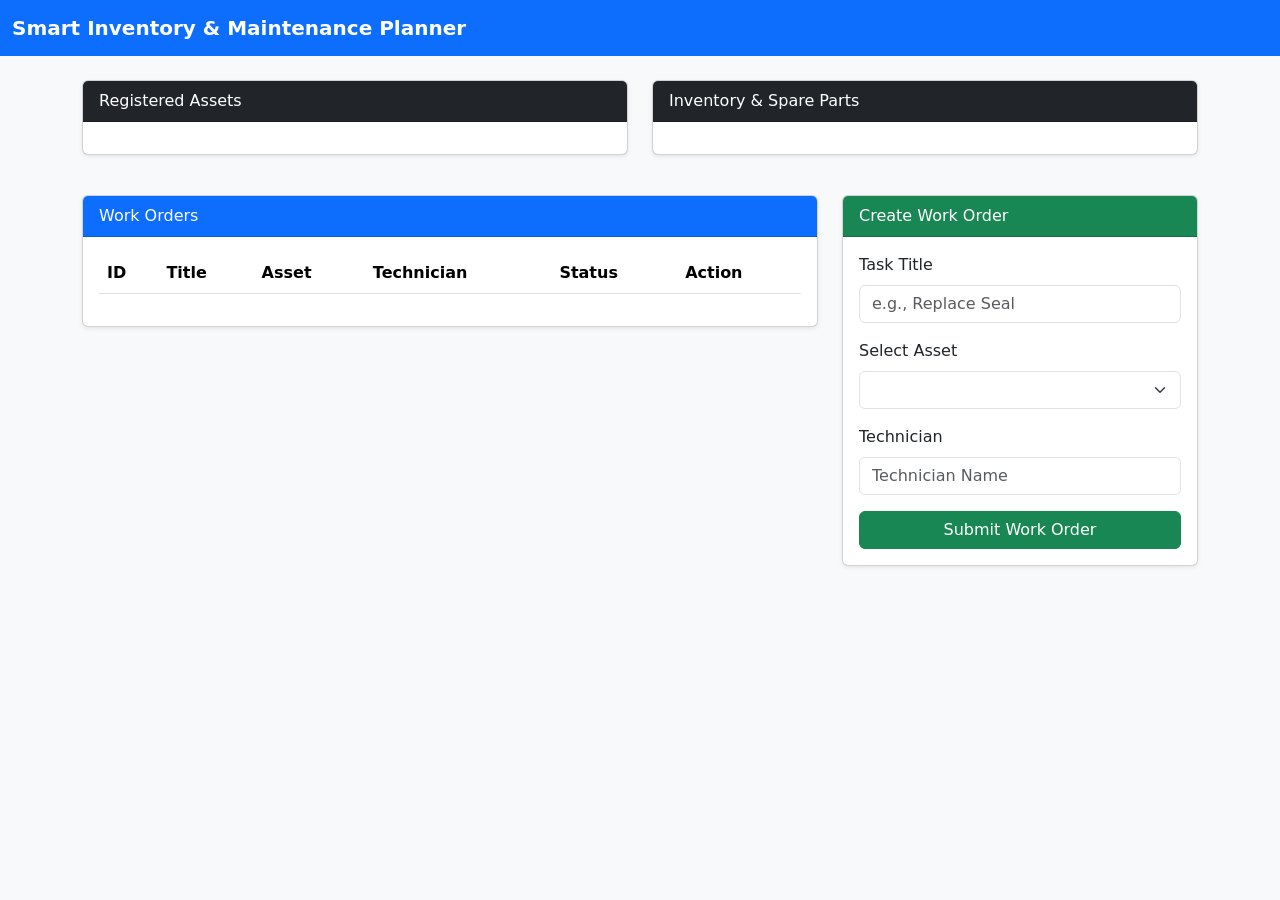
==== templates/index.html @ e8c9b7be "complete week 1 & 2: Core model and REST API" ====
<!DOCTYPE html>
<html lang="en">
<head>
    <meta charset="UTF-8">
    <meta name="viewport" content="width=device-width, initial-scale=1.0">
    <title>Smart CMMS Dashboard</title>
    <link href="https://cdn.jsdelivr.net/npm/bootstrap@5.3.0/dist/css/bootstrap.min.css" rel="stylesheet">
</head>
<body class="bg-light">

<nav class="navbar navbar-expand-lg navbar-dark bg-primary mb-4">
    <div class="container-fluid">
        <a class="navbar-brand fw-bold" href="#">Smart Inventory & Maintenance Planner</a>
    </div>
</nav>

<div class="container">
    
    <!-- Top Row: Assets & Spare Parts Overview -->
    <div class="row mb-4">
        <div class="col-md-6 mb-3">
            <div class="card shadow-sm">
                <div class="card-header bg-dark text-white font-weight-bold">Registered Assets</div>
                <div class="card-body">
                    <ul id="assets-list" class="list-group list-group-flush"></ul>
                </div>
            </div>
        </div>

        <div class="col-md-6 mb-3">
            <div class="card shadow-sm">
                <div class="card-header bg-dark text-white font-weight-bold">Inventory & Spare Parts</div>
                <div class="card-body">
                    <ul id="parts-list" class="list-group list-group-flush"></ul>
                </div>
            </div>
        </div>
    </div>

    <!-- Work Order Management Section -->
    <div class="row">
        <div class="col-md-8 mb-3">
            <div class="card shadow-sm">
                <div class="card-header bg-primary text-white font-weight-bold">Work Orders</div>
                <div class="card-body">
                    <table class="table table-hover align-middle">
                        <thead>
                            <tr>
                                <th>ID</th>
                                <th>Title</th>
                                <th>Asset</th>
                                <th>Technician</th>
                                <th>Status</th>
                                <th>Action</th>
                            </tr>
                        </thead>
                        <tbody id="work-orders-table"></tbody>
                    </table>
                </div>
            </div>
        </div>

        <!-- Create New Work Order Form -->
        <div class="col-md-4 mb-3">
            <div class="card shadow-sm">
                <div class="card-header bg-success text-white font-weight-bold">Create Work Order</div>
                <div class="card-body">
                    <form id="create-order-form">
                        <div class="mb-3">
                            <label class="form-label">Task Title</label>
                            <input type="text" id="order-title" class="form-control" placeholder="e.g., Replace Seal" required>
                        </div>
                        <div class="mb-3">
                            <label class="form-label">Select Asset</label>
                            <select id="order-asset" class="form-select" required></select>
                        </div>
                        <div class="mb-3">
                            <label class="form-label">Technician</label>
                            <input type="text" id="order-tech" class="form-control" placeholder="Technician Name">
                        </div>
                        <button type="submit" class="btn btn-success w-100">Submit Work Order</button>
                    </form>
                </div>
            </div>
        </div>
    </div>

</div>

<script>
    async function loadDashboardData() {
        // Fetch Assets
        const assetsRes = await fetch('/api/assets');
        const assets = await assetsRes.json();
        
        const assetsList = document.getElementById('assets-list');
        const assetSelect = document.getElementById('order-asset');
        assetsList.innerHTML = '';
        assetSelect.innerHTML = '';

        assets.forEach(a => {
            assetsList.innerHTML += `<li class="list-group-item d-flex justify-content-between">
                <span><strong>${a.name}</strong> (${a.location})</span>
                <span class="badge bg-info text-dark">${a.status}</span>
            </li>`;
            
            assetSelect.innerHTML += `<option value="${a.id}">${a.name}</option>`;
        });

        // Fetch Parts
        const partsRes = await fetch('/api/parts');
        const parts = await partsRes.json();
        const partsList = document.getElementById('parts-list');
        partsList.innerHTML = '';

        parts.forEach(p => {
            const lowStock = p.quantity <= p.reorder_threshold;
            partsList.innerHTML += `<li class="list-group-item d-flex justify-content-between align-items-center">
                <span>${p.part_name}</span>
                <span class="badge ${lowStock ? 'bg-danger' : 'bg-success'}">
                    Qty: ${p.quantity} (Min: ${p.reorder_threshold})
                </span>
            </li>`;
        });

        // Fetch Work Orders
        const woRes = await fetch('/api/work_orders');
        const orders = await woRes.json();
        const woTable = document.getElementById('work-orders-table');
        woTable.innerHTML = '';

        orders.forEach(o => {
            let statusBadge = o.status === 'Completed' ? 'bg-success' : (o.status === 'In Progress' ? 'bg-warning text-dark' : 'bg-secondary');
            
            woTable.innerHTML += `<tr>
                <td>#${o.id}</td>
                <td>${o.title}</td>
                <td>${o.asset_name}</td>
                <td>${o.technician}</td>
                <td><span class="badge ${statusBadge}">${o.status}</span></td>
                <td>
                    ${o.status !== 'Completed' ? `<button class="btn btn-sm btn-outline-success" onclick="completeOrder(${o.id})">Complete</button>` : '—'}
                </td>
            </tr>`;
        });
    }

    // Submit Work Order Form
    document.getElementById('create-order-form').addEventListener('submit', async (e) => {
        e.preventDefault();
        const title = document.getElementById('order-title').value;
        const asset_id = document.getElementById('order-asset').value;
        const technician = document.getElementById('order-tech').value;

        await fetch('/api/work_orders', {
            method: 'POST',
            headers: { 'Content-Type': 'application/json' },
            body: JSON.stringify({ title, asset_id, technician })
        });

        document.getElementById('order-title').value = '';
        document.getElementById('order-tech').value = '';
        loadDashboardData();
    });

    // Mark Work Order as Completed
    async function completeOrder(orderId) {
        await fetch(`/api/work_orders/${orderId}`, {
            method: 'PATCH',
            headers: { 'Content-Type': 'application/json' },
            body: JSON.stringify({ status: 'Completed' })
        });
        loadDashboardData();
    }

    // Initialize Dashboard
    loadDashboardData();
</script>

</body>
</html>
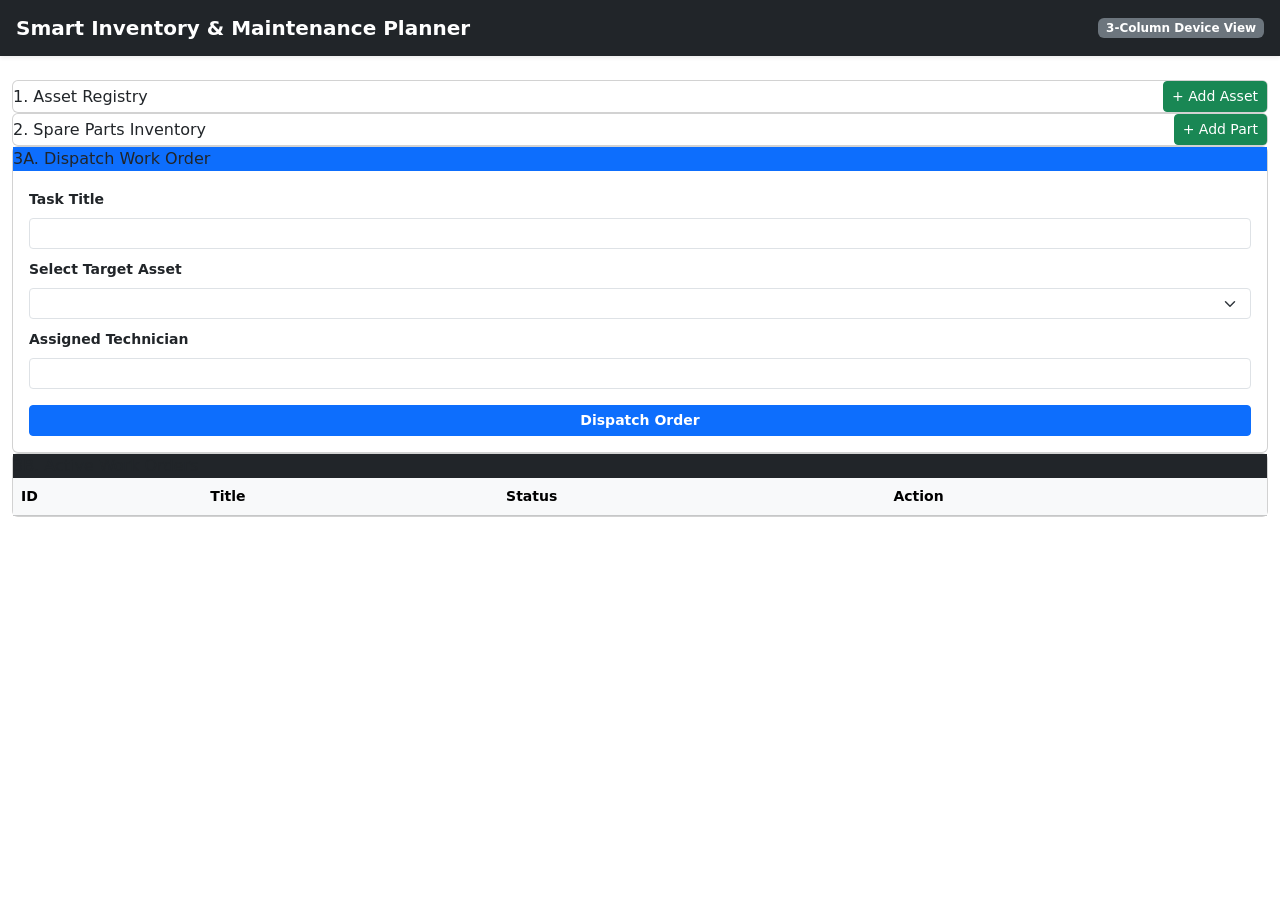
==== commit 605c2162: "feat: complete aseet details model, spare parts viewer and CMMS dashboard UI" ====
--- a/templates/index.html
+++ b/templates/index.html
@@ -3,179 +3,407 @@
 <head>
     <meta charset="UTF-8">
     <meta name="viewport" content="width=device-width, initial-scale=1.0">
-    <title>Smart CMMS Dashboard</title>
+    <title>Smart CMMS - Responsive Dashboard</title>
     <link href="https://cdn.jsdelivr.net/npm/bootstrap@5.3.0/dist/css/bootstrap.min.css" rel="stylesheet">
+    <link rel="stylesheet" href="{{ url_for('static', filename='css/style.css') }}">
+    <style>
+        .clickable-item {
+            cursor: pointer;
+            transition: background-color 0.15s ease-in-out;
+        }
+        .clickable-item:hover {
+            background-color: #f1f5f9;
+        }
+    </style>
 </head>
-<body class="bg-light">
-
-<nav class="navbar navbar-expand-lg navbar-dark bg-primary mb-4">
-    <div class="container-fluid">
+<body>
+
+<nav class="navbar navbar-dark bg-dark mb-4 shadow-sm">
+    <div class="container-fluid px-3">
         <a class="navbar-brand fw-bold" href="#">Smart Inventory & Maintenance Planner</a>
+        <span class="badge bg-secondary">3-Column Device View</span>
     </div>
 </nav>
 
-<div class="container">
-    
-    <!-- Top Row: Assets & Spare Parts Overview -->
-    <div class="row mb-4">
-        <div class="col-md-6 mb-3">
-            <div class="card shadow-sm">
-                <div class="card-header bg-dark text-white font-weight-bold">Registered Assets</div>
-                <div class="card-body">
+<div class="container-fluid">
+    <div id="alert-container" class="px-2"></div>
+
+    <div class="dashboard-grid">
+        
+        <!-- COLUMN 1: ASSET REGISTRY -->
+        <div class="card-column">
+            <div class="card custom-card">
+                <div class="custom-card-header d-flex justify-content-between align-items-center">
+                    <span>1. Asset Registry</span>
+                    <button class="btn btn-sm btn-success" data-bs-toggle="modal" data-bs-target="#addAssetModal">+ Add Asset</button>
+                </div>
+                <div class="card-body p-0 scrollable-panel">
                     <ul id="assets-list" class="list-group list-group-flush"></ul>
                 </div>
             </div>
         </div>
 
-        <div class="col-md-6 mb-3">
-            <div class="card shadow-sm">
-                <div class="card-header bg-dark text-white font-weight-bold">Inventory & Spare Parts</div>
-                <div class="card-body">
+        <!-- COLUMN 2: SPARE PARTS INVENTORY -->
+        <div class="card-column">
+            <div class="card custom-card">
+                <div class="custom-card-header d-flex justify-content-between align-items-center">
+                    <span>2. Spare Parts Inventory</span>
+                    <button class="btn btn-sm btn-success" data-bs-toggle="modal" data-bs-target="#addPartModal">+ Add Part</button>
+                </div>
+                <div class="card-body p-0 scrollable-panel">
                     <ul id="parts-list" class="list-group list-group-flush"></ul>
                 </div>
             </div>
         </div>
-    </div>
-
-    <!-- Work Order Management Section -->
-    <div class="row">
-        <div class="col-md-8 mb-3">
-            <div class="card shadow-sm">
-                <div class="card-header bg-primary text-white font-weight-bold">Work Orders</div>
-                <div class="card-body">
-                    <table class="table table-hover align-middle">
-                        <thead>
-                            <tr>
-                                <th>ID</th>
-                                <th>Title</th>
-                                <th>Asset</th>
-                                <th>Technician</th>
-                                <th>Status</th>
-                                <th>Action</th>
-                            </tr>
-                        </thead>
-                        <tbody id="work-orders-table"></tbody>
-                    </table>
-                </div>
-            </div>
-        </div>
-
-        <!-- Create New Work Order Form -->
-        <div class="col-md-4 mb-3">
-            <div class="card shadow-sm">
-                <div class="card-header bg-success text-white font-weight-bold">Create Work Order</div>
+
+        <!-- COLUMN 3: WORK ORDERS & DISPATCH -->
+        <div class="card-column">
+            <div class="card custom-card">
+                <div class="custom-card-header bg-primary">
+                    <span>3A. Dispatch Work Order</span>
+                </div>
                 <div class="card-body">
                     <form id="create-order-form">
-                        <div class="mb-3">
-                            <label class="form-label">Task Title</label>
-                            <input type="text" id="order-title" class="form-control" placeholder="e.g., Replace Seal" required>
+                        <div class="mb-2">
+                            <label class="form-label small fw-bold">Task Title</label>
+                            <input type="text" id="order-title" class="form-control form-control-sm" required>
+                        </div>
+                        <div class="mb-2">
+                            <label class="form-label small fw-bold">Select Target Asset</label>
+                            <select id="order-asset" class="form-select form-select-sm" required></select>
                         </div>
                         <div class="mb-3">
-                            <label class="form-label">Select Asset</label>
-                            <select id="order-asset" class="form-select" required></select>
+                            <label class="form-label small fw-bold">Assigned Technician</label>
+                            <input type="text" id="order-tech" class="form-control form-control-sm" required>
                         </div>
-                        <div class="mb-3">
-                            <label class="form-label">Technician</label>
-                            <input type="text" id="order-tech" class="form-control" placeholder="Technician Name">
+                        <button type="submit" class="btn btn-sm btn-primary w-100 fw-bold">Dispatch Order</button>
+                    </form>
+                </div>
+            </div>
+
+            <div class="card custom-card">
+                <div class="custom-card-header bg-dark">
+                    <span>3B. Active Work Orders</span>
+                </div>
+                <div class="card-body p-0 scrollable-panel">
+                    <div class="table-responsive">
+                        <table class="table table-hover align-middle mb-0 small">
+                            <thead class="table-light">
+                                <tr>
+                                    <th>ID</th>
+                                    <th>Title</th>
+                                    <th>Status</th>
+                                    <th>Action</th>
+                                </tr>
+                            </thead>
+                            <tbody id="work-orders-table"></tbody>
+                        </table>
+                    </div>
+                </div>
+            </div>
+        </div>
+
+    </div>
+</div>
+
+<!-- Modal: Add Asset Form -->
+<div class="modal fade" id="addAssetModal" tabindex="-1">
+  <div class="modal-dialog modal-lg modal-fullscreen-md-down">
+    <div class="modal-content">
+      <div class="modal-header bg-dark text-white">
+        <h5 class="modal-title">New Asset Registration</h5>
+        <button type="button" class="btn-close btn-close-white" data-bs-dismiss="modal"></button>
+      </div>
+      <div class="modal-body">
+        <form id="asset-form" class="row g-2">
+            <div class="col-md-4"><label class="form-label small">Asset Code *</label><input type="text" name="asset_code" class="form-control form-control-sm" required></div>
+            <div class="col-md-4"><label class="form-label small">Name *</label><input type="text" name="name" class="form-control form-control-sm" required></div>
+            <div class="col-md-4"><label class="form-label small">Category *</label><input type="text" name="category" class="form-control form-control-sm" required></div>
+            <div class="col-md-4"><label class="form-label small">Manufacturer</label><input type="text" name="manufacturer" class="form-control form-control-sm"></div>
+            <div class="col-md-4"><label class="form-label small">Model No.</label><input type="text" name="model_number" class="form-control form-control-sm"></div>
+            <div class="col-md-4"><label class="form-label small">Serial No.</label><input type="text" name="serial_number" class="form-control form-control-sm"></div>
+            <div class="col-md-4"><label class="form-label small">Location Facility *</label><input type="text" name="location_facility" class="form-control form-control-sm" required></div>
+            <div class="col-md-4"><label class="form-label small">Department</label><input type="text" name="department" class="form-control form-control-sm"></div>
+            <div class="col-md-4"><label class="form-label small">Install Date</label><input type="date" name="installation_date" class="form-control form-control-sm"></div>
+            <div class="col-md-4"><label class="form-label small">Purchase Cost</label><input type="number" step="0.01" name="purchase_cost" class="form-control form-control-sm" value="0.0"></div>
+            <div class="col-md-4"><label class="form-label small">Warranty Expiry</label><input type="date" name="warranty_expiration" class="form-control form-control-sm"></div>
+            <div class="col-md-4"><label class="form-label small">Status</label><select name="operational_status" class="form-select form-select-sm"><option>Operational</option><option>Maintenance Required</option></select></div>
+            <div class="col-md-4"><label class="form-label small">Criticality</label><select name="criticality" class="form-select form-select-sm"><option>Low</option><option>Medium</option><option>High</option><option>Critical</option></select></div>
+            <div class="col-md-4"><label class="form-label small">Power Rating</label><input type="text" name="power_rating" class="form-control form-control-sm"></div>
+            <div class="col-md-4"><label class="form-label small">Operating Voltage</label><input type="text" name="operating_voltage" class="form-control form-control-sm"></div>
+            <div class="col-md-4"><label class="form-label small">Maint. Interval (Days)</label><input type="number" name="maintenance_interval_days" class="form-control form-control-sm" value="30"></div>
+            <div class="col-md-4"><label class="form-label small">Last Maint. Date</label><input type="date" name="last_maintenance_date" class="form-control form-control-sm"></div>
+            <div class="col-md-4"><label class="form-label small">Supplier Contact</label><input type="text" name="supplier_contact" class="form-control form-control-sm"></div>
+            <div class="col-12 mt-3"><button type="submit" class="btn btn-dark w-100">Save Asset</button></div>
+        </form>
+      </div>
+    </div>
+  </div>
+</div>
+
+<!-- Modal: Add Spare Part Form -->
+<div class="modal fade" id="addPartModal" tabindex="-1">
+  <div class="modal-dialog modal-lg modal-fullscreen-md-down">
+    <div class="modal-content">
+      <div class="modal-header bg-dark text-white">
+        <h5 class="modal-title">New Spare Part Registration</h5>
+        <button type="button" class="btn-close btn-close-white" data-bs-dismiss="modal"></button>
+      </div>
+      <div class="modal-body">
+        <form id="part-form" class="row g-2">
+            <div class="col-md-4"><label class="form-label small">Part No. *</label><input type="text" name="part_number" class="form-control form-control-sm" required></div>
+            <div class="col-md-4"><label class="form-label small">Part Name *</label><input type="text" name="part_name" class="form-control form-control-sm" required></div>
+            <div class="col-md-4"><label class="form-label small">Category</label><input type="text" name="category" class="form-control form-control-sm"></div>
+            <div class="col-md-4"><label class="form-label small">Manufacturer</label><input type="text" name="manufacturer" class="form-control form-control-sm"></div>
+            <div class="col-md-4"><label class="form-label small">Model Compatibility</label><input type="text" name="model_compatibility" class="form-control form-control-sm"></div>
+            <div class="col-md-4"><label class="form-label small">Initial Quantity *</label><input type="number" name="quantity" class="form-control form-control-sm" value="0" required></div>
+            <div class="col-md-4"><label class="form-label small">Reorder Threshold</label><input type="number" name="reorder_threshold" class="form-control form-control-sm" value="5"></div>
+            <div class="col-md-4"><label class="form-label small">Reorder Quantity</label><input type="number" name="reorder_quantity" class="form-control form-control-sm" value="10"></div>
+            <div class="col-md-4"><label class="form-label small">Unit Cost</label><input type="number" step="0.01" name="unit_cost" class="form-control form-control-sm" value="0.0"></div>
+            <div class="col-md-4"><label class="form-label small">Bin Location</label><input type="text" name="storage_bin_location" class="form-control form-control-sm" value="A-01"></div>
+            <div class="col-md-4"><label class="form-label small">Unit of Measure</label><input type="text" name="unit_of_measure" class="form-control form-control-sm" value="PCS"></div>
+            <div class="col-md-4"><label class="form-label small">Supplier Name</label><input type="text" name="supplier_name" class="form-control form-control-sm"></div>
+            <div class="col-md-4"><label class="form-label small">Supplier Part No.</label><input type="text" name="supplier_part_no" class="form-control form-control-sm"></div>
+            <div class="col-md-4"><label class="form-label small">Lead Time (Days)</label><input type="number" name="lead_time_days" class="form-control form-control-sm" value="7"></div>
+            <div class="col-md-4"><label class="form-label small">Criticality</label><select name="criticality_rating" class="form-select form-select-sm"><option>Low</option><option>Medium</option><option>High</option></select></div>
+            <div class="col-md-4"><label class="form-label small">Last Restock Date</label><input type="date" name="last_restock_date" class="form-control form-control-sm"></div>
+            <div class="col-12 mt-3"><button type="submit" class="btn btn-dark w-100">Save Spare Part</button></div>
+        </form>
+      </div>
+    </div>
+  </div>
+</div>
+
+<!-- Modal: View Asset Details -->
+<div class="modal fade" id="viewAssetModal" tabindex="-1">
+  <div class="modal-dialog modal-lg">
+    <div class="modal-content">
+      <div class="modal-header bg-primary text-white">
+        <h5 class="modal-title" id="assetDetailTitle">Asset Details</h5>
+        <button type="button" class="btn-close btn-close-white" data-bs-dismiss="modal"></button>
+      </div>
+      <div class="modal-body" id="assetDetailBody"></div>
+      <div class="modal-footer">
+        <button type="button" class="btn btn-secondary btn-sm" data-bs-dismiss="modal">Close</button>
+      </div>
+    </div>
+  </div>
+</div>
+
+<!-- Modal: View Spare Part Details -->
+<div class="modal fade" id="viewPartModal" tabindex="-1">
+  <div class="modal-dialog modal-lg">
+    <div class="modal-content">
+      <div class="modal-header bg-dark text-white">
+        <h5 class="modal-title" id="partDetailTitle">Spare Part Details</h5>
+        <button type="button" class="btn-close btn-close-white" data-bs-dismiss="modal"></button>
+      </div>
+      <div class="modal-body" id="partDetailBody"></div>
+      <div class="modal-footer">
+        <button type="button" class="btn btn-secondary btn-sm" data-bs-dismiss="modal">Close</button>
+      </div>
+    </div>
+  </div>
+</div>
+
+<script src="https://cdn.jsdelivr.net/npm/bootstrap@5.3.0/dist/js/bootstrap.bundle.min.js"></script>
+<script>
+    let globalAssets = [];
+    let globalParts = [];
+
+    async function loadData() {
+        try {
+            // Load Assets
+            const assetsRes = await fetch('/api/assets');
+            globalAssets = await assetsRes.json();
+            const assetsList = document.getElementById('assets-list');
+            const assetSelect = document.getElementById('order-asset');
+            assetsList.innerHTML = ''; assetSelect.innerHTML = '';
+
+            if (!Array.isArray(globalAssets) || globalAssets.length === 0) {
+                assetsList.innerHTML = '<li class="list-group-item p-2 text-muted text-center">No assets found</li>';
+            } else {
+                globalAssets.forEach((a, index) => {
+                    assetsList.innerHTML += `<li class="list-group-item p-2 clickable-item" onclick="showAssetDetails(${index})">
+                        <div class="d-flex justify-content-between align-items-center">
+                            <strong class="text-truncate" style="max-width: 180px;">${a.name || 'Unnamed'}</strong> 
+                            <span class="badge bg-secondary small">${a.operational_status || 'Operational'}</span>
                         </div>
-                        <button type="submit" class="btn btn-success w-100">Submit Work Order</button>
-                    </form>
-                </div>
-            </div>
-        </div>
-    </div>
-
-</div>
-
-<script>
-    async function loadDashboardData() {
-        // Fetch Assets
-        const assetsRes = await fetch('/api/assets');
-        const assets = await assetsRes.json();
+                        <div class="text-muted small mt-1">Code: ${a.asset_code || 'N/A'} | Loc: ${a.location_facility || 'N/A'}</div>
+                    </li>`;
+                    assetSelect.innerHTML += `<option value="${a.id}">${a.name || 'Asset'} (${a.asset_code || 'N/A'})</option>`;
+                });
+            }
+
+            // Load Spare Parts
+            const partsRes = await fetch('/api/parts');
+            globalParts = await partsRes.json();
+            const partsList = document.getElementById('parts-list');
+            partsList.innerHTML = '';
+
+            if (!Array.isArray(globalParts) || globalParts.length === 0) {
+                partsList.innerHTML = '<li class="list-group-item p-2 text-muted text-center">No spare parts found</li>';
+            } else {
+                globalParts.forEach((p, index) => {
+                    partsList.innerHTML += `<li class="list-group-item p-2 d-flex justify-content-between align-items-center clickable-item" onclick="showPartDetails(${index})">
+                        <div>
+                            <strong class="d-block text-truncate" style="max-width: 180px;">${p.part_name || 'Unnamed'}</strong>
+                            <small class="text-muted">Bin: ${p.storage_bin_location || 'N/A'}</small>
+                        </div>
+                        <span class="badge ${p.low_stock ? 'badge-low-stock' : 'bg-primary'}">Qty: ${p.quantity ?? 0}</span>
+                    </li>`;
+                });
+            }
+
+            // Load Work Orders
+            const ordersRes = await fetch('/api/work_orders');
+            const orders = await ordersRes.json();
+            const woTable = document.getElementById('work-orders-table');
+            woTable.innerHTML = '';
+
+            if (Array.isArray(orders)) {
+                orders.forEach(o => {
+                    woTable.innerHTML += `<tr>
+                        <td>#${o.id}</td>
+                        <td class="text-truncate" style="max-width: 100px;">${o.title || 'Untitled'}</td>
+                        <td><span class="badge ${o.status==='Completed'?'bg-success':'bg-warning text-dark'}">${o.status}</span></td>
+                        <td>${o.status!=='Completed'?`<button class="btn btn-xs btn-success py-0 px-1" onclick="completeOrder(${o.id})">Done</button>`:'—'}</td>
+                    </tr>`;
+                });
+            }
+        } catch (err) {
+            console.error("Dashboard render error:", err);
+        }
+    }
+
+    function showAssetDetails(index) {
+        const a = globalAssets[index];
+        if (!a) return;
         
-        const assetsList = document.getElementById('assets-list');
-        const assetSelect = document.getElementById('order-asset');
-        assetsList.innerHTML = '';
-        assetSelect.innerHTML = '';
-
-        assets.forEach(a => {
-            assetsList.innerHTML += `<li class="list-group-item d-flex justify-content-between">
-                <span><strong>${a.name}</strong> (${a.location})</span>
-                <span class="badge bg-info text-dark">${a.status}</span>
-            </li>`;
-            
-            assetSelect.innerHTML += `<option value="${a.id}">${a.name}</option>`;
+        document.getElementById('assetDetailTitle').innerText = `${a.name} (${a.asset_code})`;
+        document.getElementById('assetDetailBody').innerHTML = `
+            <div class="row g-2 small">
+                <div class="col-md-6"><strong>Asset Code:</strong> ${a.asset_code || 'N/A'}</div>
+                <div class="col-md-6"><strong>Name:</strong> ${a.name || 'N/A'}</div>
+                <div class="col-md-6"><strong>Category:</strong> ${a.category || 'N/A'}</div>
+                <div class="col-md-6"><strong>Manufacturer:</strong> ${a.manufacturer || 'N/A'}</div>
+                <div class="col-md-6"><strong>Model Number:</strong> ${a.model_number || 'N/A'}</div>
+                <div class="col-md-6"><strong>Serial Number:</strong> ${a.serial_number || 'N/A'}</div>
+                <div class="col-md-6"><strong>Facility Location:</strong> ${a.location_facility || 'N/A'}</div>
+                <div class="col-md-6"><strong>Department:</strong> ${a.department || 'N/A'}</div>
+                <div class="col-md-6"><strong>Install Date:</strong> ${a.installation_date || 'N/A'}</div>
+                <div class="col-md-6"><strong>Purchase Cost:</strong> $${a.purchase_cost ?? 0}</div>
+                <div class="col-md-6"><strong>Warranty Expiry:</strong> ${a.warranty_expiration || 'N/A'}</div>
+                <div class="col-md-6"><strong>Status:</strong> ${a.operational_status || 'N/A'}</div>
+                <div class="col-md-6"><strong>Criticality:</strong> ${a.criticality || 'N/A'}</div>
+                <div class="col-md-6"><strong>Power Rating:</strong> ${a.power_rating || 'N/A'}</div>
+                <div class="col-md-6"><strong>Operating Voltage:</strong> ${a.operating_voltage || 'N/A'}</div>
+                <div class="col-md-6"><strong>Maint. Interval:</strong> ${a.maintenance_interval_days || 0} Days</div>
+                <div class="col-md-6"><strong>Last Maint. Date:</strong> ${a.last_maintenance_date || 'N/A'}</div>
+                <div class="col-md-6"><strong>Supplier Contact:</strong> ${a.supplier_contact || 'N/A'}</div>
+            </div>
+        `;
+        
+        new bootstrap.Modal(document.getElementById('viewAssetModal')).show();
+    }
+
+    function showPartDetails(index) {
+        const p = globalParts[index];
+        if (!p) return;
+
+        document.getElementById('partDetailTitle').innerText = `${p.part_name} (${p.part_number})`;
+        document.getElementById('partDetailBody').innerHTML = `
+            <div class="row g-2 small">
+                <div class="col-md-6"><strong>Part Number:</strong> ${p.part_number || 'N/A'}</div>
+                <div class="col-md-6"><strong>Part Name:</strong> ${p.part_name || 'N/A'}</div>
+                <div class="col-md-6"><strong>Category:</strong> ${p.category || 'N/A'}</div>
+                <div class="col-md-6"><strong>Manufacturer:</strong> ${p.manufacturer || 'N/A'}</div>
+                <div class="col-md-6"><strong>Model Compatibility:</strong> ${p.model_compatibility || 'N/A'}</div>
+                <div class="col-md-6"><strong>Quantity in Stock:</strong> ${p.quantity ?? 0} ${p.unit_of_measure || 'PCS'}</div>
+                <div class="col-md-6"><strong>Reorder Threshold:</strong> ${p.reorder_threshold ?? 0}</div>
+                <div class="col-md-6"><strong>Reorder Quantity:</strong> ${p.reorder_quantity ?? 0}</div>
+                <div class="col-md-6"><strong>Unit Cost:</strong> $${p.unit_cost ?? 0}</div>
+                <div class="col-md-6"><strong>Bin Location:</strong> ${p.storage_bin_location || 'N/A'}</div>
+                <div class="col-md-6"><strong>Supplier Name:</strong> ${p.supplier_name || 'N/A'}</div>
+                <div class="col-md-6"><strong>Supplier Part No:</strong> ${p.supplier_part_no || 'N/A'}</div>
+                <div class="col-md-6"><strong>Lead Time:</strong> ${p.lead_time_days || 0} Days</div>
+                <div class="col-md-6"><strong>Criticality Rating:</strong> ${p.criticality_rating || 'N/A'}</div>
+                <div class="col-md-6"><strong>Last Restock Date:</strong> ${p.last_restock_date || 'N/A'}</div>
+                <div class="col-md-6"><strong>Stock Alert:</strong> ${p.low_stock ? '<span class="badge bg-danger">Low Stock</span>' : '<span class="badge bg-success">Sufficient</span>'}</div>
+            </div>
+        `;
+
+        new bootstrap.Modal(document.getElementById('viewPartModal')).show();
+    }
+
+    document.getElementById('asset-form').addEventListener('submit', async (e) => {
+        e.preventDefault();
+        const data = Object.fromEntries(new FormData(e.target));
+        const res = await fetch('/api/assets', { 
+            method: 'POST', 
+            headers: {'Content-Type': 'application/json'}, 
+            body: JSON.stringify(data) 
         });
-
-        // Fetch Parts
-        const partsRes = await fetch('/api/parts');
-        const parts = await partsRes.json();
-        const partsList = document.getElementById('parts-list');
-        partsList.innerHTML = '';
-
-        parts.forEach(p => {
-            const lowStock = p.quantity <= p.reorder_threshold;
-            partsList.innerHTML += `<li class="list-group-item d-flex justify-content-between align-items-center">
-                <span>${p.part_name}</span>
-                <span class="badge ${lowStock ? 'bg-danger' : 'bg-success'}">
-                    Qty: ${p.quantity} (Min: ${p.reorder_threshold})
-                </span>
-            </li>`;
+        
+        if (res.ok) {
+            e.target.reset();
+            bootstrap.Modal.getInstance(document.getElementById('addAssetModal')).hide();
+            await loadData();
+        } else {
+            const err = await res.json();
+            alert('Error adding asset: ' + (err.error || 'Unknown error'));
+        }
+    });
+
+    document.getElementById('part-form').addEventListener('submit', async (e) => {
+        e.preventDefault();
+        const data = Object.fromEntries(new FormData(e.target));
+        const res = await fetch('/api/parts', { 
+            method: 'POST', 
+            headers: {'Content-Type': 'application/json'}, 
+            body: JSON.stringify(data) 
         });
 
-        // Fetch Work Orders
-        const woRes = await fetch('/api/work_orders');
-        const orders = await woRes.json();
-        const woTable = document.getElementById('work-orders-table');
-        woTable.innerHTML = '';
-
-        orders.forEach(o => {
-            let statusBadge = o.status === 'Completed' ? 'bg-success' : (o.status === 'In Progress' ? 'bg-warning text-dark' : 'bg-secondary');
-            
-            woTable.innerHTML += `<tr>
-                <td>#${o.id}</td>
-                <td>${o.title}</td>
-                <td>${o.asset_name}</td>
-                <td>${o.technician}</td>
-                <td><span class="badge ${statusBadge}">${o.status}</span></td>
-                <td>
-                    ${o.status !== 'Completed' ? `<button class="btn btn-sm btn-outline-success" onclick="completeOrder(${o.id})">Complete</button>` : '—'}
-                </td>
-            </tr>`;
-        });
-    }
-
-    // Submit Work Order Form
+        if (res.ok) {
+            e.target.reset();
+            bootstrap.Modal.getInstance(document.getElementById('addPartModal')).hide();
+            await loadData();
+        } else {
+            const err = await res.json();
+            alert('Error adding spare part: ' + (err.error || 'Unknown error'));
+        }
+    });
+
     document.getElementById('create-order-form').addEventListener('submit', async (e) => {
         e.preventDefault();
-        const title = document.getElementById('order-title').value;
-        const asset_id = document.getElementById('order-asset').value;
-        const technician = document.getElementById('order-tech').value;
-
-        await fetch('/api/work_orders', {
+        const res = await fetch('/api/work_orders', {
             method: 'POST',
-            headers: { 'Content-Type': 'application/json' },
-            body: JSON.stringify({ title, asset_id, technician })
+            headers: {'Content-Type': 'application/json'},
+            body: JSON.stringify({
+                title: document.getElementById('order-title').value,
+                asset_id: document.getElementById('order-asset').value,
+                technician: document.getElementById('order-tech').value
+            })
         });
 
-        document.getElementById('order-title').value = '';
-        document.getElementById('order-tech').value = '';
-        loadDashboardData();
+        if (res.ok) {
+            document.getElementById('create-order-form').reset();
+            await loadData();
+        } else {
+            alert('Failed to dispatch order');
+        }
     });
 
-    // Mark Work Order as Completed
-    async function completeOrder(orderId) {
-        await fetch(`/api/work_orders/${orderId}`, {
-            method: 'PATCH',
-            headers: { 'Content-Type': 'application/json' },
-            body: JSON.stringify({ status: 'Completed' })
-        });
-        loadDashboardData();
+    async function completeOrder(id) {
+        const res = await fetch(`/api/work_orders/${id}/complete`, { method: 'POST' });
+        if (!res.ok) {
+            const err = await res.json();
+            alert(err.error || 'Failed to complete order');
+        }
+        await loadData();
     }
 
-    // Initialize Dashboard
-    loadDashboardData();
+    loadData();
 </script>
-
 </body>
 </html>
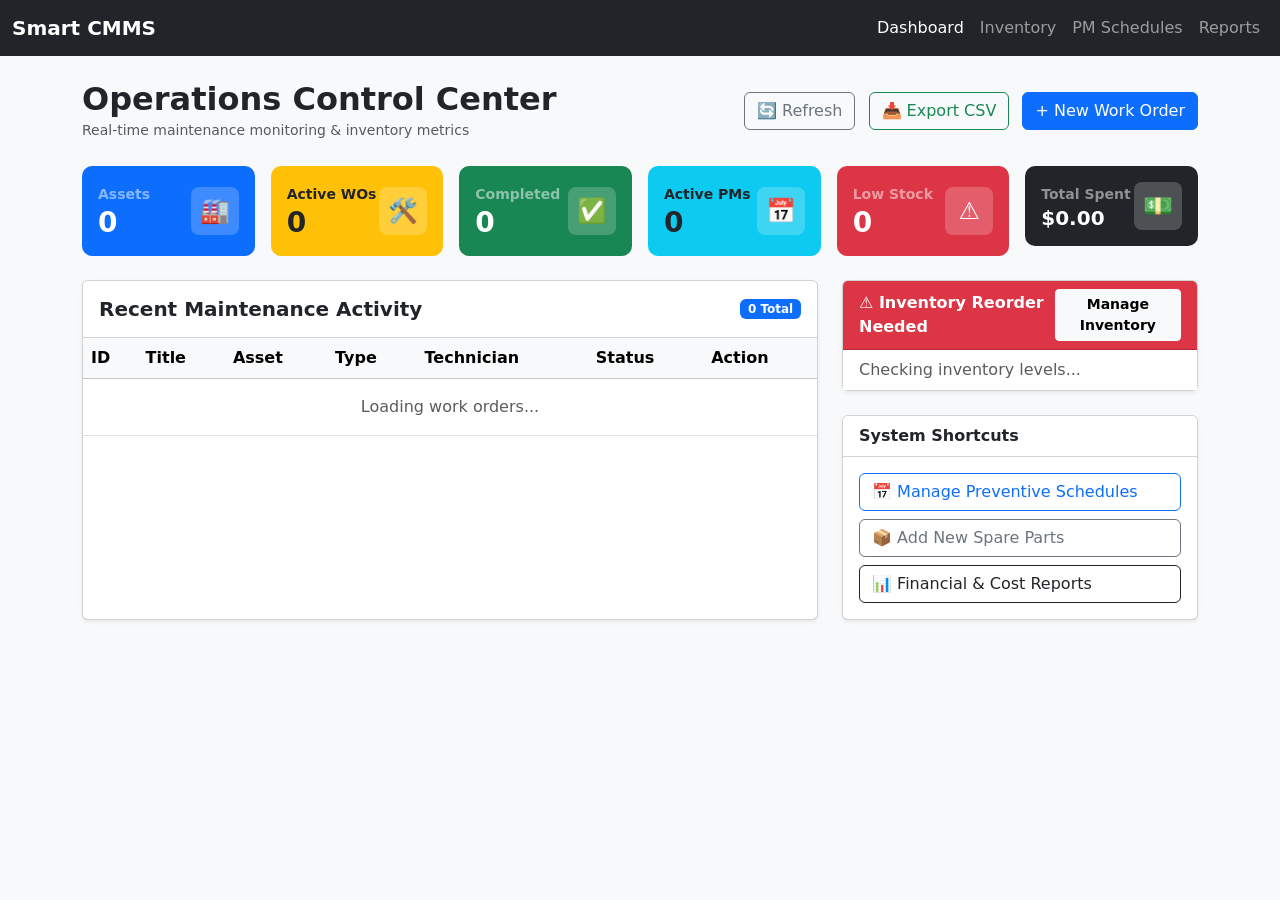
==== commit 18744b03: "update: sync latest applications files and dependencies" ====
--- a/templates/index.html
+++ b/templates/index.html
@@ -3,407 +3,398 @@
 <head>
     <meta charset="UTF-8">
     <meta name="viewport" content="width=device-width, initial-scale=1.0">
-    <title>Smart CMMS - Responsive Dashboard</title>
+    <title>Smart CMMS - Executive Dashboard</title>
     <link href="https://cdn.jsdelivr.net/npm/bootstrap@5.3.0/dist/css/bootstrap.min.css" rel="stylesheet">
     <link rel="stylesheet" href="{{ url_for('static', filename='css/style.css') }}">
     <style>
-        .clickable-item {
-            cursor: pointer;
-            transition: background-color 0.15s ease-in-out;
-        }
-        .clickable-item:hover {
-            background-color: #f1f5f9;
+        .metric-card {
+            border: none;
+            border-radius: 10px;
+            transition: transform 0.2s ease-in-out;
+        }
+        .metric-card:hover {
+            transform: translateY(-3px);
+        }
+        .icon-shape {
+            width: 48px;
+            height: 48px;
+            background-color: rgba(255, 255, 255, 0.2);
+            border-radius: 8px;
+            display: flex;
+            align-items: center;
+            justify-content: center;
+            font-size: 1.5rem;
         }
     </style>
 </head>
-<body>
-
-<nav class="navbar navbar-dark bg-dark mb-4 shadow-sm">
-    <div class="container-fluid px-3">
-        <a class="navbar-brand fw-bold" href="#">Smart Inventory & Maintenance Planner</a>
-        <span class="badge bg-secondary">3-Column Device View</span>
+<body class="bg-light">
+
+    <!-- Navigation Bar -->
+    <nav class="navbar navbar-expand-lg navbar-dark bg-dark">
+        <div class="container-fluid">
+            <a class="navbar-brand fw-bold" href="/">Smart CMMS</a>
+            <button class="navbar-toggler" type="button" data-bs-toggle="collapse" data-bs-target="#navbarNav">
+                <span class="navbar-toggler-icon"></span>
+            </button>
+            <div class="collapse navbar-collapse" id="navbarNav">
+                <div class="navbar-nav ms-auto">
+                    <a class="nav-link active" href="/">Dashboard</a>
+                    <a class="nav-link" href="/inventory">Inventory</a>
+                    <a class="nav-link" href="/schedules">PM Schedules</a>
+                    <a class="nav-link" href="/reports">Reports</a>
+                </div>
+            </div>
+        </div>
+    </nav>
+
+    <div class="container my-4">
+        <!-- Page Header & Quick Actions -->
+        <div class="d-flex flex-wrap justify-content-between align-items-center mb-4">
+            <div>
+                <h2 class="fw-bold m-0">Operations Control Center</h2>
+                <small class="text-muted">Real-time maintenance monitoring & inventory metrics</small>
+            </div>
+            <div class="mt-2 mt-md-0">
+                <button class="btn btn-outline-secondary me-2" onclick="loadDashboardData()">🔄 Refresh</button>
+                <a href="/api/reports/export/csv" class="btn btn-outline-success me-2">📥 Export CSV</a>
+                <button class="btn btn-primary" data-bs-toggle="modal" data-bs-target="#addWorkOrderModal">+ New Work Order</button>
+            </div>
+        </div>
+
+        <!-- Metric KPI Cards -->
+        <div class="row g-3 mb-4">
+            <div class="col-md-4 col-lg-2">
+                <div class="card metric-card bg-primary text-white p-3">
+                    <div class="d-flex justify-content-between align-items-center">
+                        <div>
+                            <small class="text-white-50 uppercase fw-bold">Assets</small>
+                            <h3 class="fw-bold m-0" id="totalAssets">0</h3>
+                        </div>
+                        <div class="icon-shape">🏭</div>
+                    </div>
+                </div>
+            </div>
+            <div class="col-md-4 col-lg-2">
+                <div class="card metric-card bg-warning text-dark p-3">
+                    <div class="d-flex justify-content-between align-items-center">
+                        <div>
+                            <small class="text-dark-50 uppercase fw-bold">Active WOs</small>
+                            <h3 class="fw-bold m-0" id="inProgressWO">0</h3>
+                        </div>
+                        <div class="icon-shape">🛠️</div>
+                    </div>
+                </div>
+            </div>
+            <div class="col-md-4 col-lg-2">
+                <div class="card metric-card bg-success text-white p-3">
+                    <div class="d-flex justify-content-between align-items-center">
+                        <div>
+                            <small class="text-white-50 uppercase fw-bold">Completed</small>
+                            <h3 class="fw-bold m-0" id="completedWO">0</h3>
+                        </div>
+                        <div class="icon-shape">✅</div>
+                    </div>
+                </div>
+            </div>
+            <div class="col-md-4 col-lg-2">
+                <div class="card metric-card bg-info text-dark p-3">
+                    <div class="d-flex justify-content-between align-items-center">
+                        <div>
+                            <small class="text-dark-50 uppercase fw-bold">Active PMs</small>
+                            <h3 class="fw-bold m-0" id="activePMs">0</h3>
+                        </div>
+                        <div class="icon-shape">📅</div>
+                    </div>
+                </div>
+            </div>
+            <div class="col-md-4 col-lg-2">
+                <div class="card metric-card bg-danger text-white p-3">
+                    <div class="d-flex justify-content-between align-items-center">
+                        <div>
+                            <small class="text-white-50 uppercase fw-bold">Low Stock</small>
+                            <h3 class="fw-bold m-0" id="lowStockCount">0</h3>
+                        </div>
+                        <div class="icon-shape">⚠️</div>
+                    </div>
+                </div>
+            </div>
+            <div class="col-md-4 col-lg-2">
+                <div class="card metric-card bg-dark text-white p-3">
+                    <div class="d-flex justify-content-between align-items-center">
+                        <div>
+                            <small class="text-white-50 uppercase fw-bold">Total Spent</small>
+                            <h3 class="fw-bold fs-5 m-0" id="totalCost">$0.00</h3>
+                        </div>
+                        <div class="icon-shape">💵</div>
+                    </div>
+                </div>
+            </div>
+        </div>
+
+        <!-- Main Dashboard Tables Grid -->
+        <div class="row g-4">
+            <!-- Active Work Orders Table -->
+            <div class="col-lg-8">
+                <div class="card shadow-sm h-100">
+                    <div class="card-header bg-white d-flex justify-content-between align-items-center py-3">
+                        <h5 class="fw-bold m-0">Recent Maintenance Activity</h5>
+                        <span class="badge bg-primary" id="workOrderCountBadge">0 Total</span>
+                    </div>
+                    <div class="card-body p-0">
+                        <div class="table-responsive">
+                            <table class="table table-hover align-middle mb-0">
+                                <thead class="table-light">
+                                    <tr>
+                                        <th>ID</th>
+                                        <th>Title</th>
+                                        <th>Asset</th>
+                                        <th>Type</th>
+                                        <th>Technician</th>
+                                        <th>Status</th>
+                                        <th>Action</th>
+                                    </tr>
+                                </thead>
+                                <tbody id="recentWorkOrdersBody">
+                                    <tr><td colspan="7" class="text-center text-muted py-3">Loading work orders...</td></tr>
+                                </tbody>
+                            </table>
+                        </div>
+                    </div>
+                </div>
+            </div>
+
+            <!-- Low Stock Warnings & Quick Navigation -->
+            <div class="col-lg-4">
+                <div class="card shadow-sm mb-4">
+                    <div class="card-header bg-danger text-white fw-bold d-flex justify-content-between align-items-center">
+                        <span>⚠️ Inventory Reorder Needed</span>
+                        <a href="/inventory" class="btn btn-sm btn-light fw-bold">Manage Inventory</a>
+                    </div>
+                    <div class="card-body p-0">
+                        <ul class="list-group list-group-flush" id="lowStockList">
+                            <li class="list-group-item text-muted">Checking inventory levels...</li>
+                        </ul>
+                    </div>
+                </div>
+
+                <div class="card shadow-sm">
+                    <div class="card-header bg-white fw-bold">System Shortcuts</div>
+                    <div class="card-body d-grid gap-2">
+                        <a href="/schedules" class="btn btn-outline-primary text-start">📅 Manage Preventive Schedules</a>
+                        <a href="/inventory" class="btn btn-outline-secondary text-start">📦 Add New Spare Parts</a>
+                        <a href="/reports" class="btn btn-outline-dark text-start">📊 Financial & Cost Reports</a>
+                    </div>
+                </div>
+            </div>
+        </div>
     </div>
-</nav>
-
-<div class="container-fluid">
-    <div id="alert-container" class="px-2"></div>
-
-    <div class="dashboard-grid">
-        
-        <!-- COLUMN 1: ASSET REGISTRY -->
-        <div class="card-column">
-            <div class="card custom-card">
-                <div class="custom-card-header d-flex justify-content-between align-items-center">
-                    <span>1. Asset Registry</span>
-                    <button class="btn btn-sm btn-success" data-bs-toggle="modal" data-bs-target="#addAssetModal">+ Add Asset</button>
-                </div>
-                <div class="card-body p-0 scrollable-panel">
-                    <ul id="assets-list" class="list-group list-group-flush"></ul>
-                </div>
+
+    <!-- Quick Modal: Create Work Order -->
+    <div class="modal fade" id="addWorkOrderModal" tabindex="-1" aria-hidden="true">
+        <div class="modal-dialog">
+            <div class="modal-content">
+                <div class="modal-header">
+                    <h5 class="modal-title fw-bold">Create Maintenance Work Order</h5>
+                    <button type="button" class="btn-close" data-bs-dismiss="modal" aria-label="Close"></button>
+                </div>
+                <form id="addWorkOrderForm">
+                    <div class="modal-body">
+                        <div class="mb-3">
+                            <label class="form-label">Title *</label>
+                            <input type="text" class="form-control" name="title" placeholder="e.g. Replace Conveyor Belt" required>
+                        </div>
+                        <div class="mb-3">
+                            <label class="form-label">Target Asset *</label>
+                            <select class="form-select" name="asset_id" id="modalAssetSelect" required>
+                                <option value="">Select Asset...</option>
+                            </select>
+                        </div>
+                        <div class="mb-3">
+                            <label class="form-label">Order Type</label>
+                            <select class="form-select" name="order_type">
+                                <option value="Corrective">Corrective</option>
+                                <option value="Preventive">Preventive</option>
+                            </select>
+                        </div>
+                        <div class="mb-3">
+                            <label class="form-label">Assigned Technician</label>
+                            <input type="text" class="form-control" name="technician" placeholder="e.g. Alex Smith">
+                        </div>
+                        <div class="row">
+                            <div class="col-6 mb-3">
+                                <label class="form-label">Est. Labor Hours</label>
+                                <input type="number" step="0.1" class="form-control" name="labor_hours" value="1.0">
+                            </div>
+                            <div class="col-6 mb-3">
+                                <label class="form-label">Hourly Rate ($)</label>
+                                <input type="number" step="0.1" class="form-control" name="hourly_rate" value="25.0">
+                            </div>
+                        </div>
+                    </div>
+                    <div class="modal-footer">
+                        <button type="button" class="btn btn-secondary" data-bs-dismiss="modal">Close</button>
+                        <button type="submit" class="btn btn-primary">Create Work Order</button>
+                    </div>
+                </form>
             </div>
         </div>
-
-        <!-- COLUMN 2: SPARE PARTS INVENTORY -->
-        <div class="card-column">
-            <div class="card custom-card">
-                <div class="custom-card-header d-flex justify-content-between align-items-center">
-                    <span>2. Spare Parts Inventory</span>
-                    <button class="btn btn-sm btn-success" data-bs-toggle="modal" data-bs-target="#addPartModal">+ Add Part</button>
-                </div>
-                <div class="card-body p-0 scrollable-panel">
-                    <ul id="parts-list" class="list-group list-group-flush"></ul>
-                </div>
-            </div>
-        </div>
-
-        <!-- COLUMN 3: WORK ORDERS & DISPATCH -->
-        <div class="card-column">
-            <div class="card custom-card">
-                <div class="custom-card-header bg-primary">
-                    <span>3A. Dispatch Work Order</span>
-                </div>
-                <div class="card-body">
-                    <form id="create-order-form">
-                        <div class="mb-2">
-                            <label class="form-label small fw-bold">Task Title</label>
-                            <input type="text" id="order-title" class="form-control form-control-sm" required>
-                        </div>
-                        <div class="mb-2">
-                            <label class="form-label small fw-bold">Select Target Asset</label>
-                            <select id="order-asset" class="form-select form-select-sm" required></select>
-                        </div>
-                        <div class="mb-3">
-                            <label class="form-label small fw-bold">Assigned Technician</label>
-                            <input type="text" id="order-tech" class="form-control form-control-sm" required>
-                        </div>
-                        <button type="submit" class="btn btn-sm btn-primary w-100 fw-bold">Dispatch Order</button>
-                    </form>
-                </div>
-            </div>
-
-            <div class="card custom-card">
-                <div class="custom-card-header bg-dark">
-                    <span>3B. Active Work Orders</span>
-                </div>
-                <div class="card-body p-0 scrollable-panel">
-                    <div class="table-responsive">
-                        <table class="table table-hover align-middle mb-0 small">
-                            <thead class="table-light">
-                                <tr>
-                                    <th>ID</th>
-                                    <th>Title</th>
-                                    <th>Status</th>
-                                    <th>Action</th>
-                                </tr>
-                            </thead>
-                            <tbody id="work-orders-table"></tbody>
-                        </table>
-                    </div>
-                </div>
-            </div>
-        </div>
-
     </div>
-</div>
-
-<!-- Modal: Add Asset Form -->
-<div class="modal fade" id="addAssetModal" tabindex="-1">
-  <div class="modal-dialog modal-lg modal-fullscreen-md-down">
-    <div class="modal-content">
-      <div class="modal-header bg-dark text-white">
-        <h5 class="modal-title">New Asset Registration</h5>
-        <button type="button" class="btn-close btn-close-white" data-bs-dismiss="modal"></button>
-      </div>
-      <div class="modal-body">
-        <form id="asset-form" class="row g-2">
-            <div class="col-md-4"><label class="form-label small">Asset Code *</label><input type="text" name="asset_code" class="form-control form-control-sm" required></div>
-            <div class="col-md-4"><label class="form-label small">Name *</label><input type="text" name="name" class="form-control form-control-sm" required></div>
-            <div class="col-md-4"><label class="form-label small">Category *</label><input type="text" name="category" class="form-control form-control-sm" required></div>
-            <div class="col-md-4"><label class="form-label small">Manufacturer</label><input type="text" name="manufacturer" class="form-control form-control-sm"></div>
-            <div class="col-md-4"><label class="form-label small">Model No.</label><input type="text" name="model_number" class="form-control form-control-sm"></div>
-            <div class="col-md-4"><label class="form-label small">Serial No.</label><input type="text" name="serial_number" class="form-control form-control-sm"></div>
-            <div class="col-md-4"><label class="form-label small">Location Facility *</label><input type="text" name="location_facility" class="form-control form-control-sm" required></div>
-            <div class="col-md-4"><label class="form-label small">Department</label><input type="text" name="department" class="form-control form-control-sm"></div>
-            <div class="col-md-4"><label class="form-label small">Install Date</label><input type="date" name="installation_date" class="form-control form-control-sm"></div>
-            <div class="col-md-4"><label class="form-label small">Purchase Cost</label><input type="number" step="0.01" name="purchase_cost" class="form-control form-control-sm" value="0.0"></div>
-            <div class="col-md-4"><label class="form-label small">Warranty Expiry</label><input type="date" name="warranty_expiration" class="form-control form-control-sm"></div>
-            <div class="col-md-4"><label class="form-label small">Status</label><select name="operational_status" class="form-select form-select-sm"><option>Operational</option><option>Maintenance Required</option></select></div>
-            <div class="col-md-4"><label class="form-label small">Criticality</label><select name="criticality" class="form-select form-select-sm"><option>Low</option><option>Medium</option><option>High</option><option>Critical</option></select></div>
-            <div class="col-md-4"><label class="form-label small">Power Rating</label><input type="text" name="power_rating" class="form-control form-control-sm"></div>
-            <div class="col-md-4"><label class="form-label small">Operating Voltage</label><input type="text" name="operating_voltage" class="form-control form-control-sm"></div>
-            <div class="col-md-4"><label class="form-label small">Maint. Interval (Days)</label><input type="number" name="maintenance_interval_days" class="form-control form-control-sm" value="30"></div>
-            <div class="col-md-4"><label class="form-label small">Last Maint. Date</label><input type="date" name="last_maintenance_date" class="form-control form-control-sm"></div>
-            <div class="col-md-4"><label class="form-label small">Supplier Contact</label><input type="text" name="supplier_contact" class="form-control form-control-sm"></div>
-            <div class="col-12 mt-3"><button type="submit" class="btn btn-dark w-100">Save Asset</button></div>
-        </form>
-      </div>
-    </div>
-  </div>
-</div>
-
-<!-- Modal: Add Spare Part Form -->
-<div class="modal fade" id="addPartModal" tabindex="-1">
-  <div class="modal-dialog modal-lg modal-fullscreen-md-down">
-    <div class="modal-content">
-      <div class="modal-header bg-dark text-white">
-        <h5 class="modal-title">New Spare Part Registration</h5>
-        <button type="button" class="btn-close btn-close-white" data-bs-dismiss="modal"></button>
-      </div>
-      <div class="modal-body">
-        <form id="part-form" class="row g-2">
-            <div class="col-md-4"><label class="form-label small">Part No. *</label><input type="text" name="part_number" class="form-control form-control-sm" required></div>
-            <div class="col-md-4"><label class="form-label small">Part Name *</label><input type="text" name="part_name" class="form-control form-control-sm" required></div>
-            <div class="col-md-4"><label class="form-label small">Category</label><input type="text" name="category" class="form-control form-control-sm"></div>
-            <div class="col-md-4"><label class="form-label small">Manufacturer</label><input type="text" name="manufacturer" class="form-control form-control-sm"></div>
-            <div class="col-md-4"><label class="form-label small">Model Compatibility</label><input type="text" name="model_compatibility" class="form-control form-control-sm"></div>
-            <div class="col-md-4"><label class="form-label small">Initial Quantity *</label><input type="number" name="quantity" class="form-control form-control-sm" value="0" required></div>
-            <div class="col-md-4"><label class="form-label small">Reorder Threshold</label><input type="number" name="reorder_threshold" class="form-control form-control-sm" value="5"></div>
-            <div class="col-md-4"><label class="form-label small">Reorder Quantity</label><input type="number" name="reorder_quantity" class="form-control form-control-sm" value="10"></div>
-            <div class="col-md-4"><label class="form-label small">Unit Cost</label><input type="number" step="0.01" name="unit_cost" class="form-control form-control-sm" value="0.0"></div>
-            <div class="col-md-4"><label class="form-label small">Bin Location</label><input type="text" name="storage_bin_location" class="form-control form-control-sm" value="A-01"></div>
-            <div class="col-md-4"><label class="form-label small">Unit of Measure</label><input type="text" name="unit_of_measure" class="form-control form-control-sm" value="PCS"></div>
-            <div class="col-md-4"><label class="form-label small">Supplier Name</label><input type="text" name="supplier_name" class="form-control form-control-sm"></div>
-            <div class="col-md-4"><label class="form-label small">Supplier Part No.</label><input type="text" name="supplier_part_no" class="form-control form-control-sm"></div>
-            <div class="col-md-4"><label class="form-label small">Lead Time (Days)</label><input type="number" name="lead_time_days" class="form-control form-control-sm" value="7"></div>
-            <div class="col-md-4"><label class="form-label small">Criticality</label><select name="criticality_rating" class="form-select form-select-sm"><option>Low</option><option>Medium</option><option>High</option></select></div>
-            <div class="col-md-4"><label class="form-label small">Last Restock Date</label><input type="date" name="last_restock_date" class="form-control form-control-sm"></div>
-            <div class="col-12 mt-3"><button type="submit" class="btn btn-dark w-100">Save Spare Part</button></div>
-        </form>
-      </div>
-    </div>
-  </div>
-</div>
-
-<!-- Modal: View Asset Details -->
-<div class="modal fade" id="viewAssetModal" tabindex="-1">
-  <div class="modal-dialog modal-lg">
-    <div class="modal-content">
-      <div class="modal-header bg-primary text-white">
-        <h5 class="modal-title" id="assetDetailTitle">Asset Details</h5>
-        <button type="button" class="btn-close btn-close-white" data-bs-dismiss="modal"></button>
-      </div>
-      <div class="modal-body" id="assetDetailBody"></div>
-      <div class="modal-footer">
-        <button type="button" class="btn btn-secondary btn-sm" data-bs-dismiss="modal">Close</button>
-      </div>
-    </div>
-  </div>
-</div>
-
-<!-- Modal: View Spare Part Details -->
-<div class="modal fade" id="viewPartModal" tabindex="-1">
-  <div class="modal-dialog modal-lg">
-    <div class="modal-content">
-      <div class="modal-header bg-dark text-white">
-        <h5 class="modal-title" id="partDetailTitle">Spare Part Details</h5>
-        <button type="button" class="btn-close btn-close-white" data-bs-dismiss="modal"></button>
-      </div>
-      <div class="modal-body" id="partDetailBody"></div>
-      <div class="modal-footer">
-        <button type="button" class="btn btn-secondary btn-sm" data-bs-dismiss="modal">Close</button>
-      </div>
-    </div>
-  </div>
-</div>
-
-<script src="https://cdn.jsdelivr.net/npm/bootstrap@5.3.0/dist/js/bootstrap.bundle.min.js"></script>
-<script>
-    let globalAssets = [];
-    let globalParts = [];
-
-    async function loadData() {
-        try {
-            // Load Assets
-            const assetsRes = await fetch('/api/assets');
-            globalAssets = await assetsRes.json();
-            const assetsList = document.getElementById('assets-list');
-            const assetSelect = document.getElementById('order-asset');
-            assetsList.innerHTML = ''; assetSelect.innerHTML = '';
-
-            if (!Array.isArray(globalAssets) || globalAssets.length === 0) {
-                assetsList.innerHTML = '<li class="list-group-item p-2 text-muted text-center">No assets found</li>';
-            } else {
-                globalAssets.forEach((a, index) => {
-                    assetsList.innerHTML += `<li class="list-group-item p-2 clickable-item" onclick="showAssetDetails(${index})">
-                        <div class="d-flex justify-content-between align-items-center">
-                            <strong class="text-truncate" style="max-width: 180px;">${a.name || 'Unnamed'}</strong> 
-                            <span class="badge bg-secondary small">${a.operational_status || 'Operational'}</span>
-                        </div>
-                        <div class="text-muted small mt-1">Code: ${a.asset_code || 'N/A'} | Loc: ${a.location_facility || 'N/A'}</div>
-                    </li>`;
-                    assetSelect.innerHTML += `<option value="${a.id}">${a.name || 'Asset'} (${a.asset_code || 'N/A'})</option>`;
+
+    <script src="https://cdn.jsdelivr.net/npm/bootstrap@5.3.0/dist/js/bootstrap.bundle.min.js"></script>
+    <script>
+        async function loadDashboardData() {
+            try {
+                // Fetch Analytics
+                const analyticsRes = await fetch('/api/analytics');
+                const analytics = await analyticsRes.json();
+                
+                document.getElementById('totalAssets').innerText = analytics.total_assets;
+                document.getElementById('inProgressWO').innerText = analytics.in_progress_work_orders;
+                document.getElementById('completedWO').innerText = analytics.completed_work_orders;
+                document.getElementById('activePMs').innerText = analytics.active_pm_schedules;
+                document.getElementById('lowStockCount').innerText = analytics.low_stock_parts_count;
+                document.getElementById('workOrderCountBadge').innerText = `${analytics.total_work_orders} Total`;
+
+                // Fetch Costs
+                const costRes = await fetch('/api/reports/maintenance_costs');
+                const costData = await costRes.json();
+                document.getElementById('totalCost').innerText = `$${costData.total_maintenance_cost.toFixed(2)}`;
+
+                // Fetch Work Orders
+                loadWorkOrders();
+
+                // Fetch Low Stock
+                loadLowStockItems();
+
+                // Load Asset Dropdown
+                loadAssetsDropdown();
+
+            } catch (err) {
+                console.error('Error loading dashboard metrics:', err);
+            }
+        }
+
+        async function loadWorkOrders() {
+            try {
+                const res = await fetch('/api/work_orders');
+                const orders = await res.json();
+                const tbody = document.getElementById('recentWorkOrdersBody');
+                tbody.innerHTML = '';
+
+                if (orders.length === 0) {
+                    tbody.innerHTML = '<tr><td colspan="7" class="text-center text-muted py-3">No work orders recorded.</td></tr>';
+                    return;
+                }
+
+                orders.slice().reverse().forEach(o => {
+                    const row = document.createElement('tr');
+                    const badgeClass = o.status === 'Completed' ? 'bg-success' : 'bg-warning text-dark';
+                    const typeBadge = o.order_type === 'Preventive' ? 'bg-info text-dark' : 'bg-secondary';
+                    
+                    row.innerHTML = `
+                        <td>#${o.id}</td>
+                        <td><strong>${o.title}</strong></td>
+                        <td>${o.asset_name}</td>
+                        <td><span class="badge ${typeBadge}">${o.order_type}</span></td>
+                        <td>${o.technician}</td>
+                        <td><span class="badge ${badgeClass}">${o.status}</span></td>
+                        <td>
+                            ${o.status !== 'Completed' 
+                                ? `<button class="btn btn-sm btn-outline-success" onclick="completeWorkOrder(${o.id})">Complete</button>`
+                                : `<span class="text-muted small">$${o.total_cost.toFixed(2)}</span>`}
+                        </td>
+                    `;
+                    tbody.appendChild(row);
                 });
-            }
-
-            // Load Spare Parts
-            const partsRes = await fetch('/api/parts');
-            globalParts = await partsRes.json();
-            const partsList = document.getElementById('parts-list');
-            partsList.innerHTML = '';
-
-            if (!Array.isArray(globalParts) || globalParts.length === 0) {
-                partsList.innerHTML = '<li class="list-group-item p-2 text-muted text-center">No spare parts found</li>';
-            } else {
-                globalParts.forEach((p, index) => {
-                    partsList.innerHTML += `<li class="list-group-item p-2 d-flex justify-content-between align-items-center clickable-item" onclick="showPartDetails(${index})">
-                        <div>
-                            <strong class="d-block text-truncate" style="max-width: 180px;">${p.part_name || 'Unnamed'}</strong>
-                            <small class="text-muted">Bin: ${p.storage_bin_location || 'N/A'}</small>
-                        </div>
-                        <span class="badge ${p.low_stock ? 'badge-low-stock' : 'bg-primary'}">Qty: ${p.quantity ?? 0}</span>
-                    </li>`;
+            } catch (err) {
+                console.error('Error loading work orders:', err);
+            }
+        }
+
+        async function loadLowStockItems() {
+            try {
+                const res = await fetch('/api/parts/low_stock');
+                const parts = await res.json();
+                const list = document.getElementById('lowStockList');
+                list.innerHTML = '';
+
+                if (parts.length === 0) {
+                    list.innerHTML = '<li class="list-group-item text-success text-center">All parts fully stocked!</li>';
+                    return;
+                }
+
+                parts.forEach(p => {
+                    list.innerHTML += `
+                        <li class="list-group-item d-flex justify-content-between align-items-center">
+                            <div>
+                                <strong>${p.part_name}</strong><br>
+                                <small class="text-muted">Bin: ${p.storage_bin_location}</small>
+                            </div>
+                            <span class="badge bg-danger rounded-pill">${p.quantity} / ${p.reorder_threshold} left</span>
+                        </li>
+                    `;
                 });
-            }
-
-            // Load Work Orders
-            const ordersRes = await fetch('/api/work_orders');
-            const orders = await ordersRes.json();
-            const woTable = document.getElementById('work-orders-table');
-            woTable.innerHTML = '';
-
-            if (Array.isArray(orders)) {
-                orders.forEach(o => {
-                    woTable.innerHTML += `<tr>
-                        <td>#${o.id}</td>
-                        <td class="text-truncate" style="max-width: 100px;">${o.title || 'Untitled'}</td>
-                        <td><span class="badge ${o.status==='Completed'?'bg-success':'bg-warning text-dark'}">${o.status}</span></td>
-                        <td>${o.status!=='Completed'?`<button class="btn btn-xs btn-success py-0 px-1" onclick="completeOrder(${o.id})">Done</button>`:'—'}</td>
-                    </tr>`;
+            } catch (err) {
+                console.error('Error loading low stock:', err);
+            }
+        }
+
+        async function loadAssetsDropdown() {
+            try {
+                const res = await fetch('/api/assets');
+                const assets = await res.json();
+                const select = document.getElementById('modalAssetSelect');
+                select.innerHTML = '<option value="">Select Asset...</option>';
+                assets.forEach(a => {
+                    select.innerHTML += `<option value="${a.id}">${a.name} (${a.asset_code})</option>`;
                 });
-            }
-        } catch (err) {
-            console.error("Dashboard render error:", err);
-        }
-    }
-
-    function showAssetDetails(index) {
-        const a = globalAssets[index];
-        if (!a) return;
-        
-        document.getElementById('assetDetailTitle').innerText = `${a.name} (${a.asset_code})`;
-        document.getElementById('assetDetailBody').innerHTML = `
-            <div class="row g-2 small">
-                <div class="col-md-6"><strong>Asset Code:</strong> ${a.asset_code || 'N/A'}</div>
-                <div class="col-md-6"><strong>Name:</strong> ${a.name || 'N/A'}</div>
-                <div class="col-md-6"><strong>Category:</strong> ${a.category || 'N/A'}</div>
-                <div class="col-md-6"><strong>Manufacturer:</strong> ${a.manufacturer || 'N/A'}</div>
-                <div class="col-md-6"><strong>Model Number:</strong> ${a.model_number || 'N/A'}</div>
-                <div class="col-md-6"><strong>Serial Number:</strong> ${a.serial_number || 'N/A'}</div>
-                <div class="col-md-6"><strong>Facility Location:</strong> ${a.location_facility || 'N/A'}</div>
-                <div class="col-md-6"><strong>Department:</strong> ${a.department || 'N/A'}</div>
-                <div class="col-md-6"><strong>Install Date:</strong> ${a.installation_date || 'N/A'}</div>
-                <div class="col-md-6"><strong>Purchase Cost:</strong> $${a.purchase_cost ?? 0}</div>
-                <div class="col-md-6"><strong>Warranty Expiry:</strong> ${a.warranty_expiration || 'N/A'}</div>
-                <div class="col-md-6"><strong>Status:</strong> ${a.operational_status || 'N/A'}</div>
-                <div class="col-md-6"><strong>Criticality:</strong> ${a.criticality || 'N/A'}</div>
-                <div class="col-md-6"><strong>Power Rating:</strong> ${a.power_rating || 'N/A'}</div>
-                <div class="col-md-6"><strong>Operating Voltage:</strong> ${a.operating_voltage || 'N/A'}</div>
-                <div class="col-md-6"><strong>Maint. Interval:</strong> ${a.maintenance_interval_days || 0} Days</div>
-                <div class="col-md-6"><strong>Last Maint. Date:</strong> ${a.last_maintenance_date || 'N/A'}</div>
-                <div class="col-md-6"><strong>Supplier Contact:</strong> ${a.supplier_contact || 'N/A'}</div>
-            </div>
-        `;
-        
-        new bootstrap.Modal(document.getElementById('viewAssetModal')).show();
-    }
-
-    function showPartDetails(index) {
-        const p = globalParts[index];
-        if (!p) return;
-
-        document.getElementById('partDetailTitle').innerText = `${p.part_name} (${p.part_number})`;
-        document.getElementById('partDetailBody').innerHTML = `
-            <div class="row g-2 small">
-                <div class="col-md-6"><strong>Part Number:</strong> ${p.part_number || 'N/A'}</div>
-                <div class="col-md-6"><strong>Part Name:</strong> ${p.part_name || 'N/A'}</div>
-                <div class="col-md-6"><strong>Category:</strong> ${p.category || 'N/A'}</div>
-                <div class="col-md-6"><strong>Manufacturer:</strong> ${p.manufacturer || 'N/A'}</div>
-                <div class="col-md-6"><strong>Model Compatibility:</strong> ${p.model_compatibility || 'N/A'}</div>
-                <div class="col-md-6"><strong>Quantity in Stock:</strong> ${p.quantity ?? 0} ${p.unit_of_measure || 'PCS'}</div>
-                <div class="col-md-6"><strong>Reorder Threshold:</strong> ${p.reorder_threshold ?? 0}</div>
-                <div class="col-md-6"><strong>Reorder Quantity:</strong> ${p.reorder_quantity ?? 0}</div>
-                <div class="col-md-6"><strong>Unit Cost:</strong> $${p.unit_cost ?? 0}</div>
-                <div class="col-md-6"><strong>Bin Location:</strong> ${p.storage_bin_location || 'N/A'}</div>
-                <div class="col-md-6"><strong>Supplier Name:</strong> ${p.supplier_name || 'N/A'}</div>
-                <div class="col-md-6"><strong>Supplier Part No:</strong> ${p.supplier_part_no || 'N/A'}</div>
-                <div class="col-md-6"><strong>Lead Time:</strong> ${p.lead_time_days || 0} Days</div>
-                <div class="col-md-6"><strong>Criticality Rating:</strong> ${p.criticality_rating || 'N/A'}</div>
-                <div class="col-md-6"><strong>Last Restock Date:</strong> ${p.last_restock_date || 'N/A'}</div>
-                <div class="col-md-6"><strong>Stock Alert:</strong> ${p.low_stock ? '<span class="badge bg-danger">Low Stock</span>' : '<span class="badge bg-success">Sufficient</span>'}</div>
-            </div>
-        `;
-
-        new bootstrap.Modal(document.getElementById('viewPartModal')).show();
-    }
-
-    document.getElementById('asset-form').addEventListener('submit', async (e) => {
-        e.preventDefault();
-        const data = Object.fromEntries(new FormData(e.target));
-        const res = await fetch('/api/assets', { 
-            method: 'POST', 
-            headers: {'Content-Type': 'application/json'}, 
-            body: JSON.stringify(data) 
+            } catch (err) {
+                console.error('Error loading assets:', err);
+            }
+        }
+
+        async function completeWorkOrder(orderId) {
+            if (!confirm('Mark this work order as Completed and deduct associated parts?')) return;
+            try {
+                const res = await fetch(`/api/work_orders/${orderId}/complete`, { method: 'POST' });
+                if (res.ok) {
+                    loadDashboardData();
+                } else {
+                    const err = await res.json();
+                    alert('Error: ' + err.error);
+                }
+            } catch (err) {
+                console.error('Error completing work order:', err);
+            }
+        }
+
+        document.getElementById('addWorkOrderForm').addEventListener('submit', async (e) => {
+            e.preventDefault();
+            const formData = new FormData(e.target);
+            const data = Object.fromEntries(formData.entries());
+
+            try {
+                const res = await fetch('/api/work_orders', {
+                    method: 'POST',
+                    headers: { 'Content-Type': 'application/json' },
+                    body: JSON.stringify(data)
+                });
+
+                if (res.ok) {
+                    bootstrap.Modal.getInstance(document.getElementById('addWorkOrderModal')).hide();
+                    e.target.reset();
+                    loadDashboardData();
+                } else {
+                    const err = await res.json();
+                    alert('Error: ' + err.error);
+                }
+            } catch (err) {
+                console.error('Error creating work order:', err);
+            }
         });
-        
-        if (res.ok) {
-            e.target.reset();
-            bootstrap.Modal.getInstance(document.getElementById('addAssetModal')).hide();
-            await loadData();
-        } else {
-            const err = await res.json();
-            alert('Error adding asset: ' + (err.error || 'Unknown error'));
-        }
-    });
-
-    document.getElementById('part-form').addEventListener('submit', async (e) => {
-        e.preventDefault();
-        const data = Object.fromEntries(new FormData(e.target));
-        const res = await fetch('/api/parts', { 
-            method: 'POST', 
-            headers: {'Content-Type': 'application/json'}, 
-            body: JSON.stringify(data) 
-        });
-
-        if (res.ok) {
-            e.target.reset();
-            bootstrap.Modal.getInstance(document.getElementById('addPartModal')).hide();
-            await loadData();
-        } else {
-            const err = await res.json();
-            alert('Error adding spare part: ' + (err.error || 'Unknown error'));
-        }
-    });
-
-    document.getElementById('create-order-form').addEventListener('submit', async (e) => {
-        e.preventDefault();
-        const res = await fetch('/api/work_orders', {
-            method: 'POST',
-            headers: {'Content-Type': 'application/json'},
-            body: JSON.stringify({
-                title: document.getElementById('order-title').value,
-                asset_id: document.getElementById('order-asset').value,
-                technician: document.getElementById('order-tech').value
-            })
-        });
-
-        if (res.ok) {
-            document.getElementById('create-order-form').reset();
-            await loadData();
-        } else {
-            alert('Failed to dispatch order');
-        }
-    });
-
-    async function completeOrder(id) {
-        const res = await fetch(`/api/work_orders/${id}/complete`, { method: 'POST' });
-        if (!res.ok) {
-            const err = await res.json();
-            alert(err.error || 'Failed to complete order');
-        }
-        await loadData();
-    }
-
-    loadData();
-</script>
+
+        // Initialize dashboard
+        loadDashboardData();
+    </script>
 </body>
 </html>
